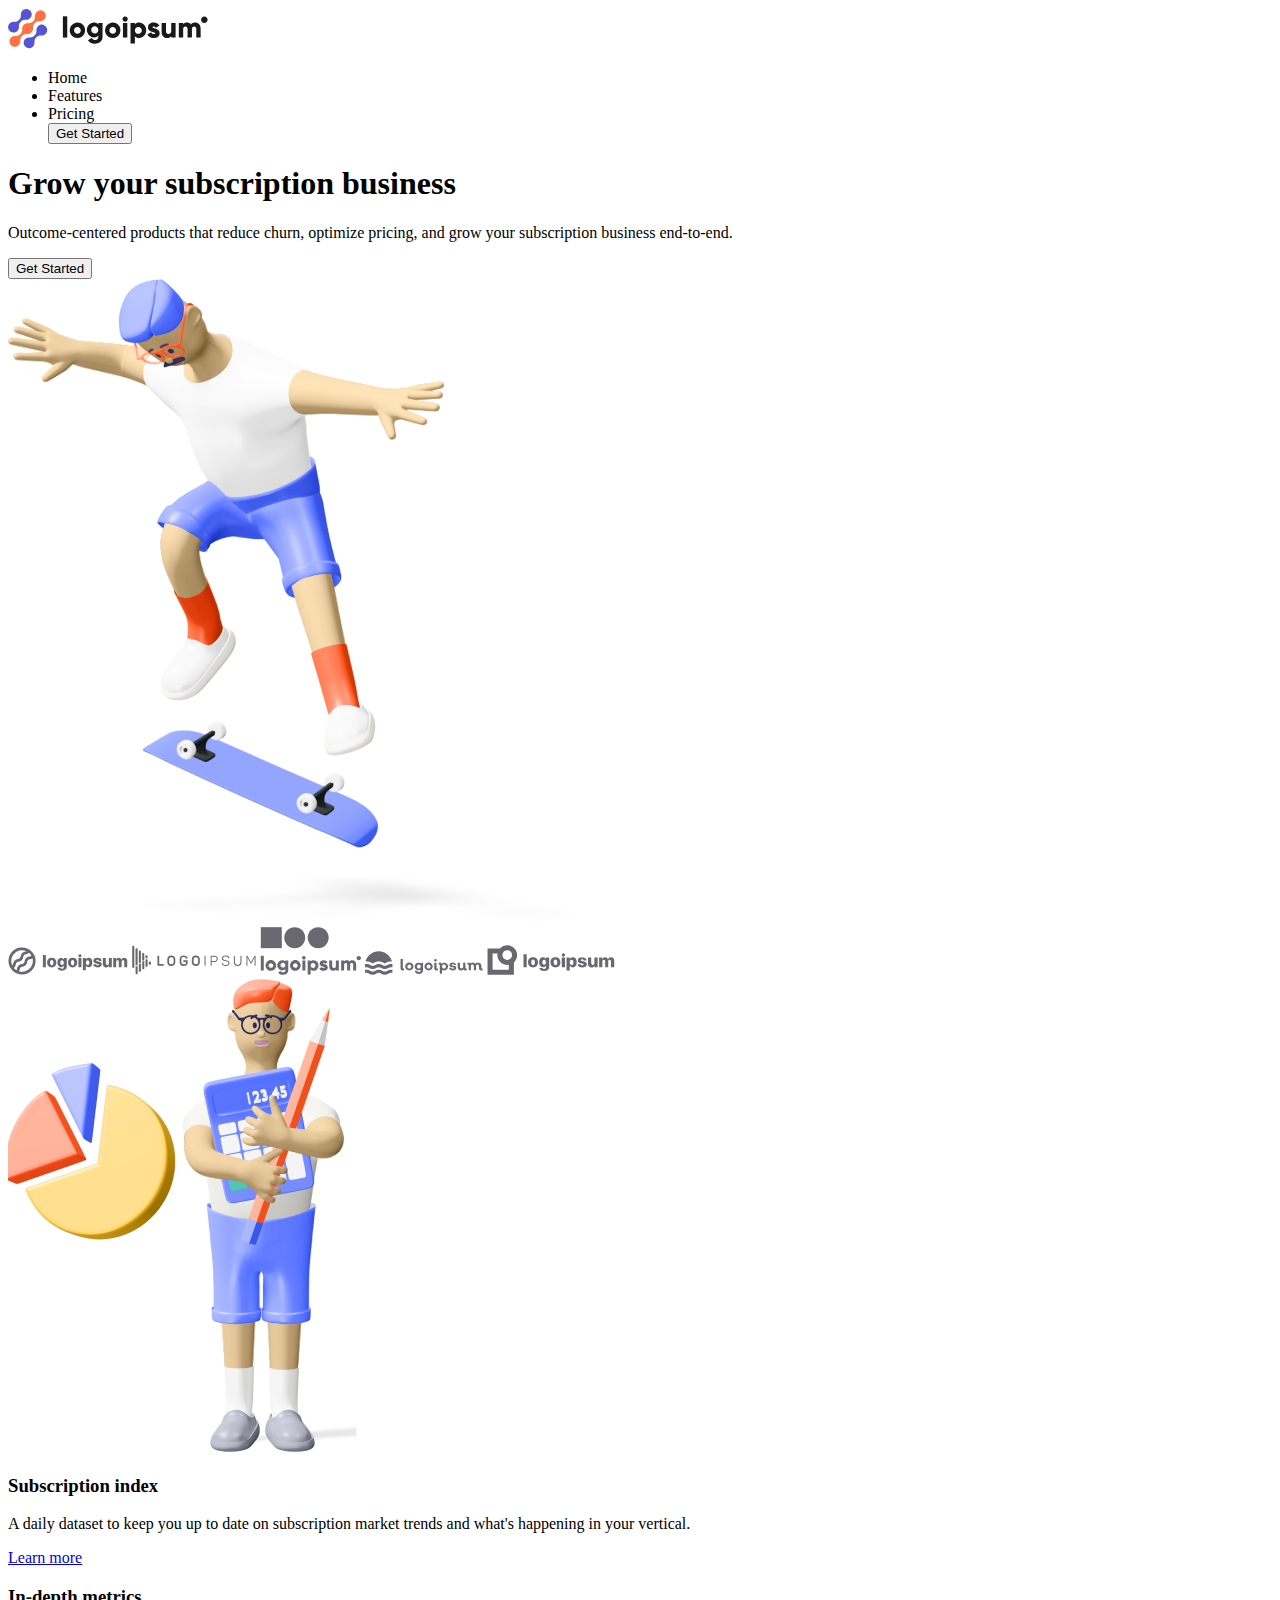
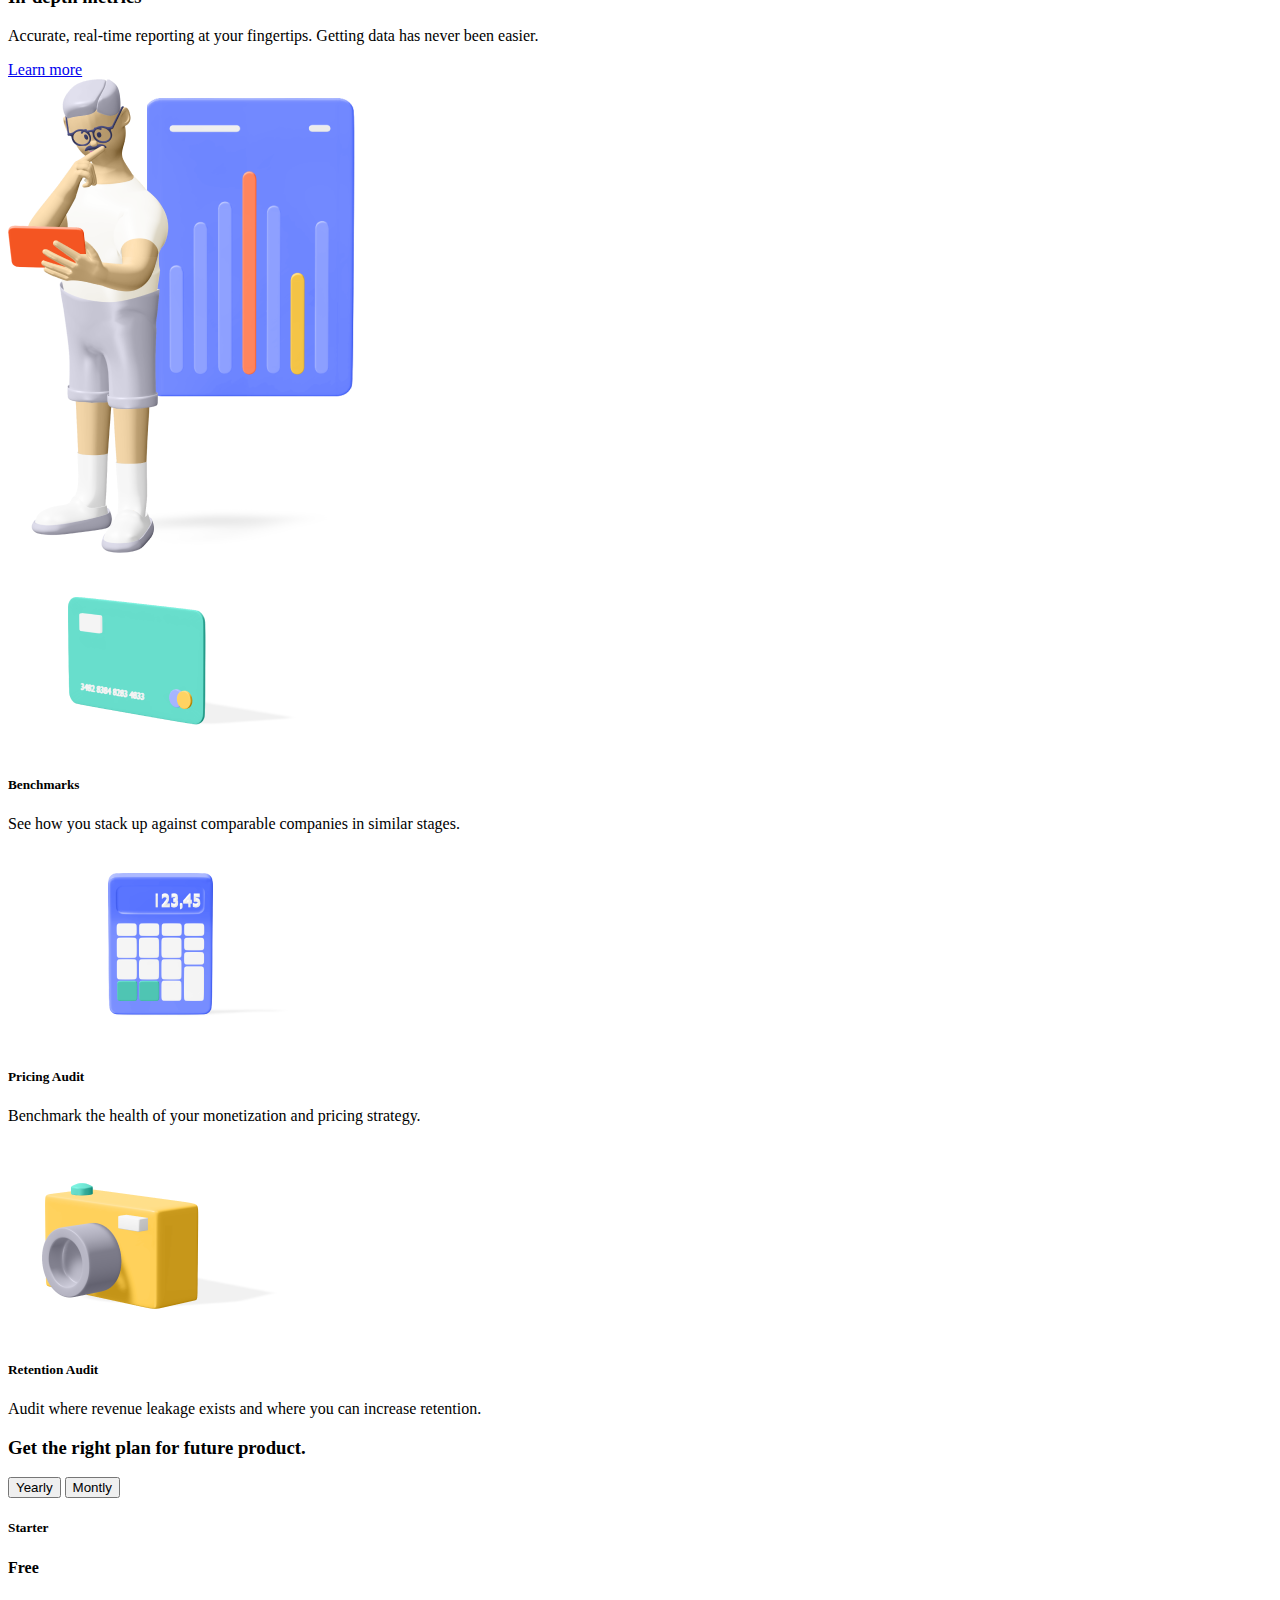
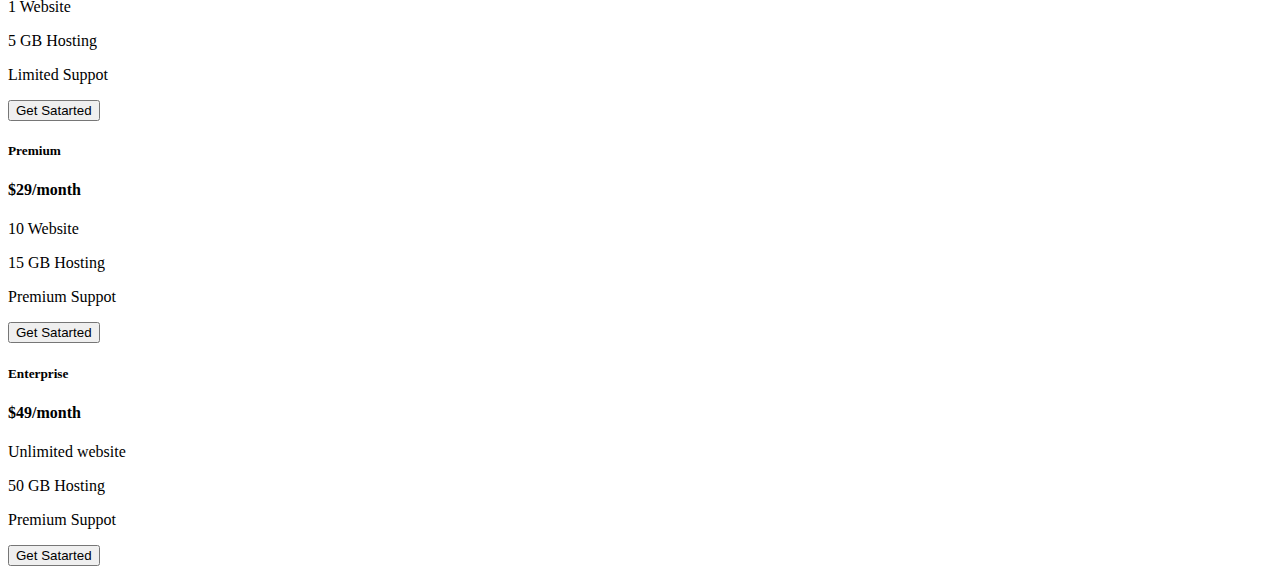
==== sass-project/index.html @ 7e9d5477 "Añadiendo archivos iniciales del primer proyecto" ====
<!DOCTYPE html>
<html lang="en">
  <head>
    <meta charset="UTF-8" />
    <meta http-equiv="X-UA-Compatible" content="IE=edge" />
    <meta name="viewport" content="width=device-width, initial-scale=1.0" />
    <link rel="stylesheet" href="style.css" />
    <title>Sass Project</title>
  </head>
  <body class="center">
    <div class="container">
      <div class="hero">
        <nav class="nav">
          <a href="" class="logo-brand">
            <img src="./assets/Logo-Color.svg" alt="" />
          </a>
          <ul class="navBox">
            <li class="navBox--item">Home</li>
            <li class="navBox--item">Features</li>
            <li class="navBox--item">Pricing</li>
            <button class="navBox--button">Get Started</button>
          </ul>
        </nav>
        <main>
          <section>
            <h1>Grow your subscription business</h1>
            <p>
              Outcome-centered products that reduce churn, optimize pricing, and
              grow your subscription business end-to-end.
            </p>
            <button>Get Started</button>
          </section>
          <section>
            <img src="./assets/pose_7.png" alt="" />
          </section>
        </main>
        <section class="logos">
          <img src="./assets/logo-1.svg" alt="" />
          <img src="./assets/logo-2.svg" alt="" />
          <img src="./assets/logo-3.svg" alt="" />
          <img src="./assets/logo-4.svg" alt="" />
          <img src="./assets/logo-5.svg" alt="" />
        </section>
        <section class="subsBox">
          <div>
            <img src="./assets/Content Image 02.png" alt="" />
          </div>
          <div>
            <h3>Subscription index</h3>
            <p>
              A daily dataset to keep you up to date on subscription market
              trends and what's happening in your vertical.
            </p>
            <a href="#">Learn more</a>
          </div>
        </section>
        <section class="indept">
          <div>
            <h3>In-depth metrics</h3>
            <p>
              Accurate, real-time reporting at your fingertips. Getting data has
              never been easier.
            </p>
            <a href="#">Learn more</a>
          </div>
          <div>
            <img src="./assets/Content Image.png" alt="" />
          </div>
        </section>
        <section>
          <article>
            <img src="./assets/Icon 001.png" alt="" />
            <h5>Benchmarks</h5>
            <p>
              See how you stack up against comparable companies in similar
              stages.
            </p>
          </article>
          <article>
            <img src="./assets/Icon 002.png" alt="" />
            <h5>Pricing Audit</h5>
            <p>
              Benchmark the health of your monetization and pricing strategy.
            </p>
          </article>
          <article>
            <img src="./assets/Icon 003.png" alt="" />
            <h5>Retention Audit</h5>
            <p>
              Audit where revenue leakage exists and where you can increase
              retention.
            </p>
          </article>
        </section>
        <section>
          <h3>Get the right plan for future product.</h3>
          <button>Yearly</button>
          <button>Montly</button>
        </section>
        <section class="cards">
          <article class="card--box">
            <h5 class="card--box--title">Starter</h5>
            <h4>Free</h4>
            <p>1 Website</p>
            <p>5 GB Hosting</p>
            <p>Limited Suppot</p>
            <button>Get Satarted</button>
          </article>
          <article class="card--box">
            <h5 class="card--box--title">Premium</h5>
            <h4>$29/month</h4>
            <p>10 Website</p>
            <p>15 GB Hosting</p>
            <p>Premium Suppot</p>
            <button>Get Satarted</button>
          </article>
          <article class="card--box">
            <h5 class="card--box--title">Enterprise</h5>
            <h4>$49/month</h4>
            <p>Unlimited website</p>
            <p>50 GB Hosting</p>
            <p>Premium Suppot</p>
            <button>Get Satarted</button>
          </article>
        </section>
      </div>
    </div>

    <script
      src="https://cdn.jsdelivr.net/npm/bootstrap@5.2.0-beta1/dist/js/bootstrap.bundle.min.js"
      integrity="sha384-pprn3073KE6tl6bjs2QrFaJGz5/SUsLqktiwsUTF55Jfv3qYSDhgCecCxMW52nD2"
      crossorigin="anonymous"
    ></script>
  </body>
</html>
---- sass-project/style.css ----

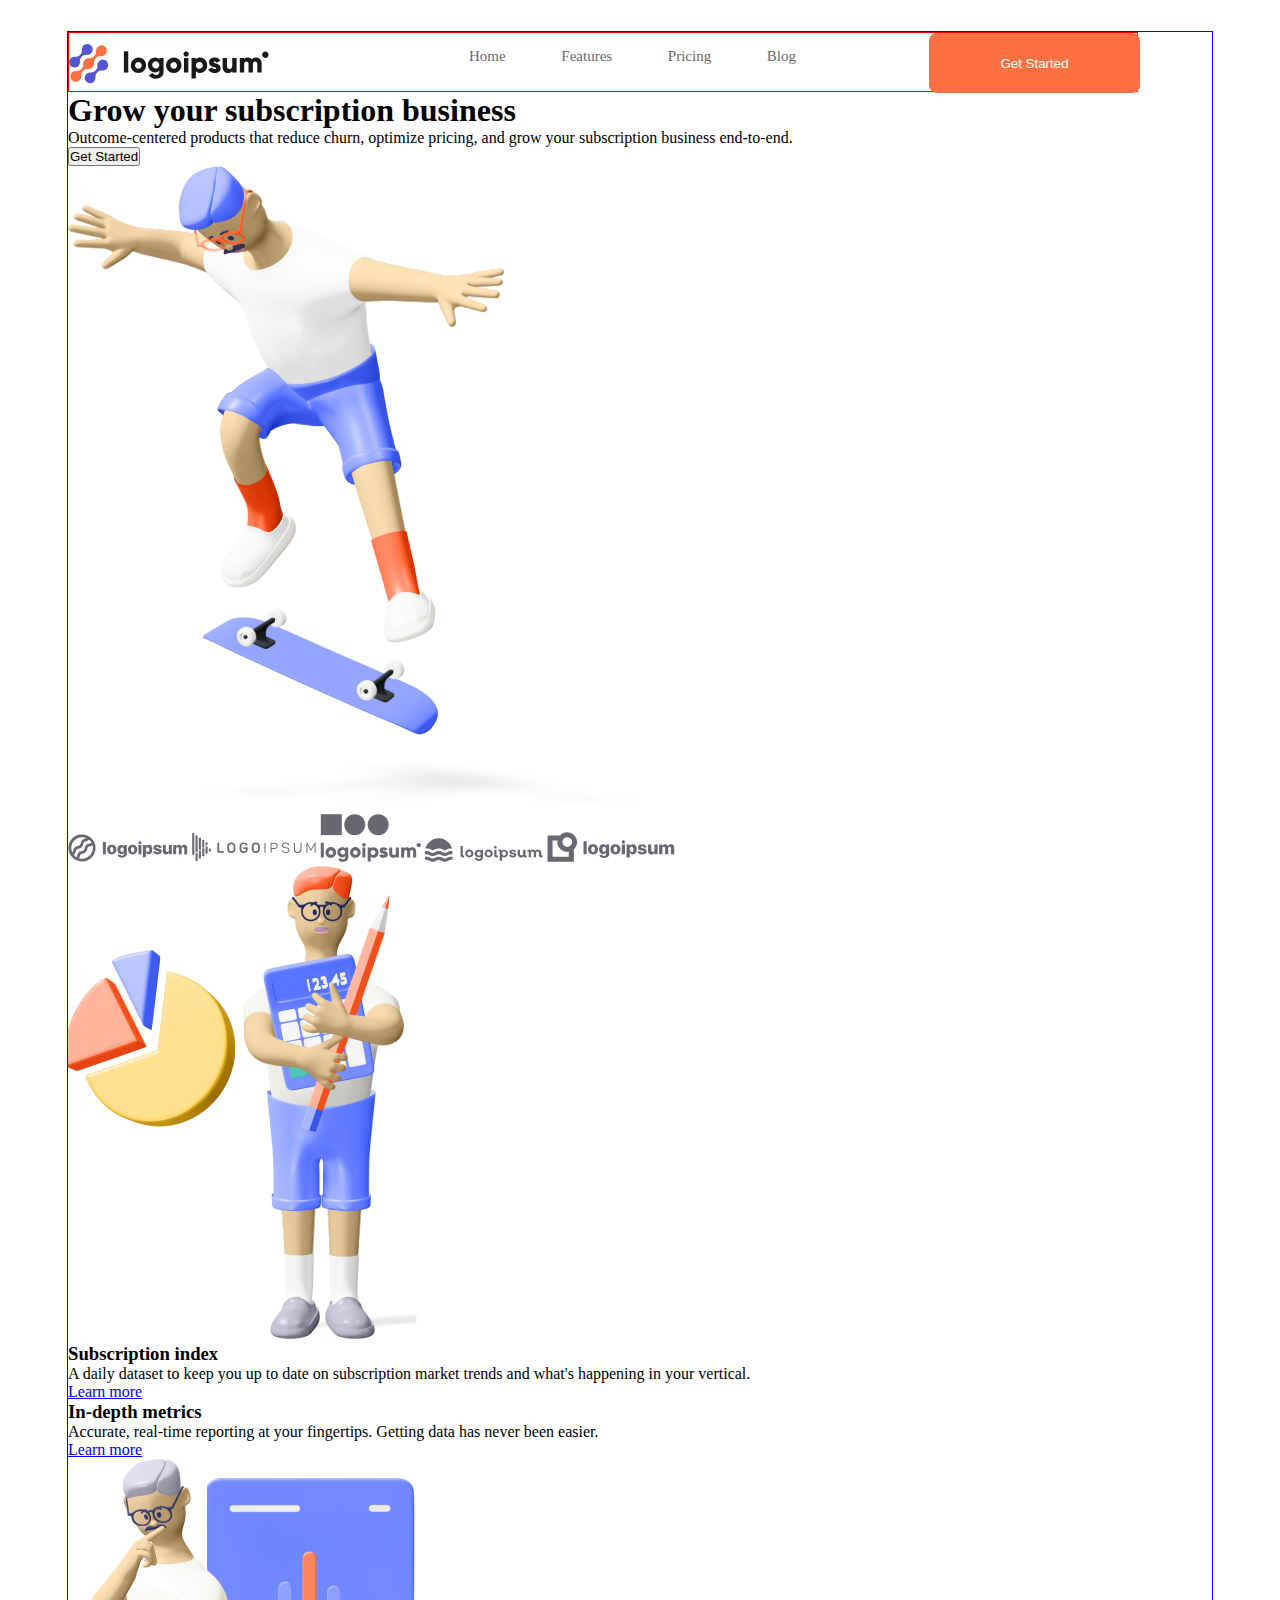
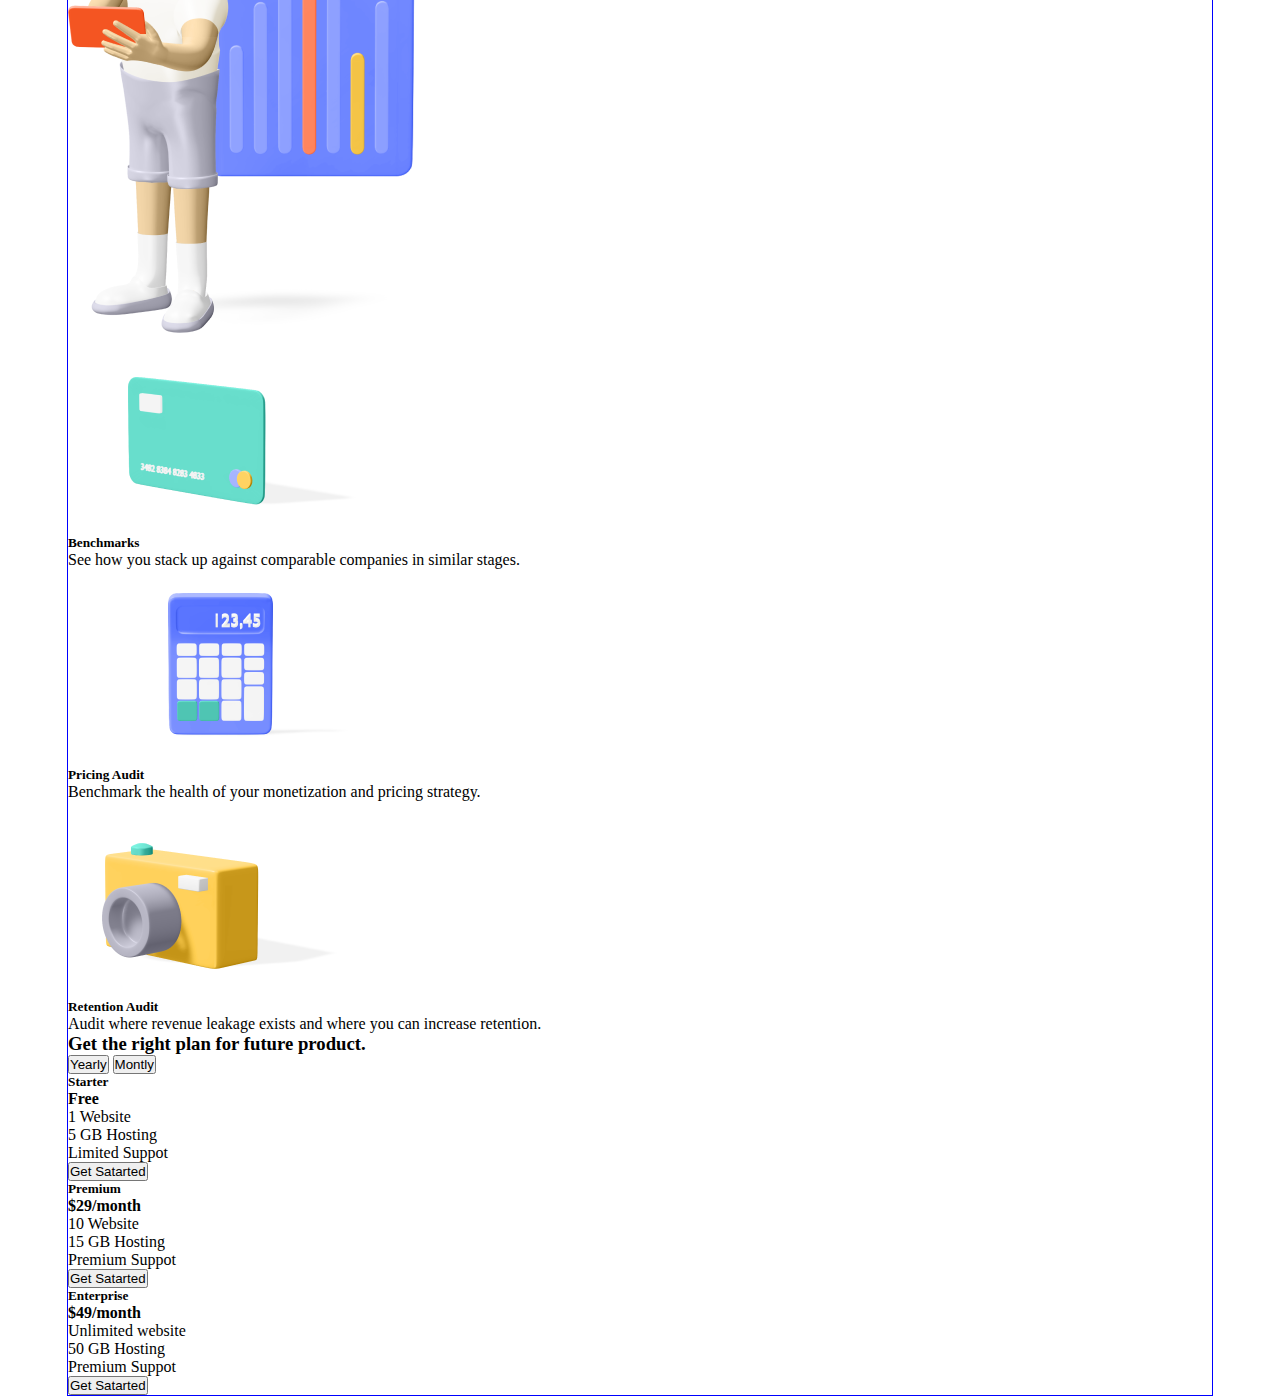
==== commit a47631e5: "Añadiendo archivos del primer projecto" ====
--- a/sass-project/index.html
+++ b/sass-project/index.html
@@ -9,7 +9,7 @@
   </head>
   <body class="center">
     <div class="container">
-      <div class="hero">
+      <header>
         <nav class="nav">
           <a href="" class="logo-brand">
             <img src="./assets/Logo-Color.svg" alt="" />
@@ -18,9 +18,12 @@
             <li class="navBox--item">Home</li>
             <li class="navBox--item">Features</li>
             <li class="navBox--item">Pricing</li>
-            <button class="navBox--button">Get Started</button>
+            <li class="navBox--item">Blog</li>
           </ul>
+          <button class="navBox--button">Get Started</button>
         </nav>
+      </header>
+      <div class="hero">
         <main>
           <section>
             <h1>Grow your subscription business</h1>
--- a/sass-project/style.css
+++ b/sass-project/style.css
@@ -1 +1,56 @@
-
+*{
+    margin:0;
+    padding: 0;
+    box-sizing: border-box;
+}
+.center{
+    display: flex;
+    justify-content: center;
+}
+body{
+    width: 100vw;
+    height: 100%;
+}
+.container{
+    width: 1146px;
+    margin-top: 31px;
+    border: 1px solid blue;
+}
+.nav, .navBox{
+    display: flex;
+    flex-direction: row;
+}
+.nav{
+    width: 1069.9px;
+    height: 60px;
+    border: 1px solid red;
+    position: relative;
+}
+.navBox{
+    justify-content: space-between;
+    position: absolute;
+    width: 327px;
+    height: 32px;
+    left: 400px;
+    top: 15px;
+}
+.logo-brand{
+    position: absolute;
+    top: 10px;
+}
+.navBox--item{
+    list-style: none;
+    font-family: 'DMSans';
+    font-size: 15px;
+    color: #696871;
+}
+.navBox--button{
+    position: absolute;
+    width: 211px;
+    height: 60px;
+    left: 860px;
+    background-color: #FF7143;
+    color: #fff;
+    border-radius: 8px;
+    border: none;
+}